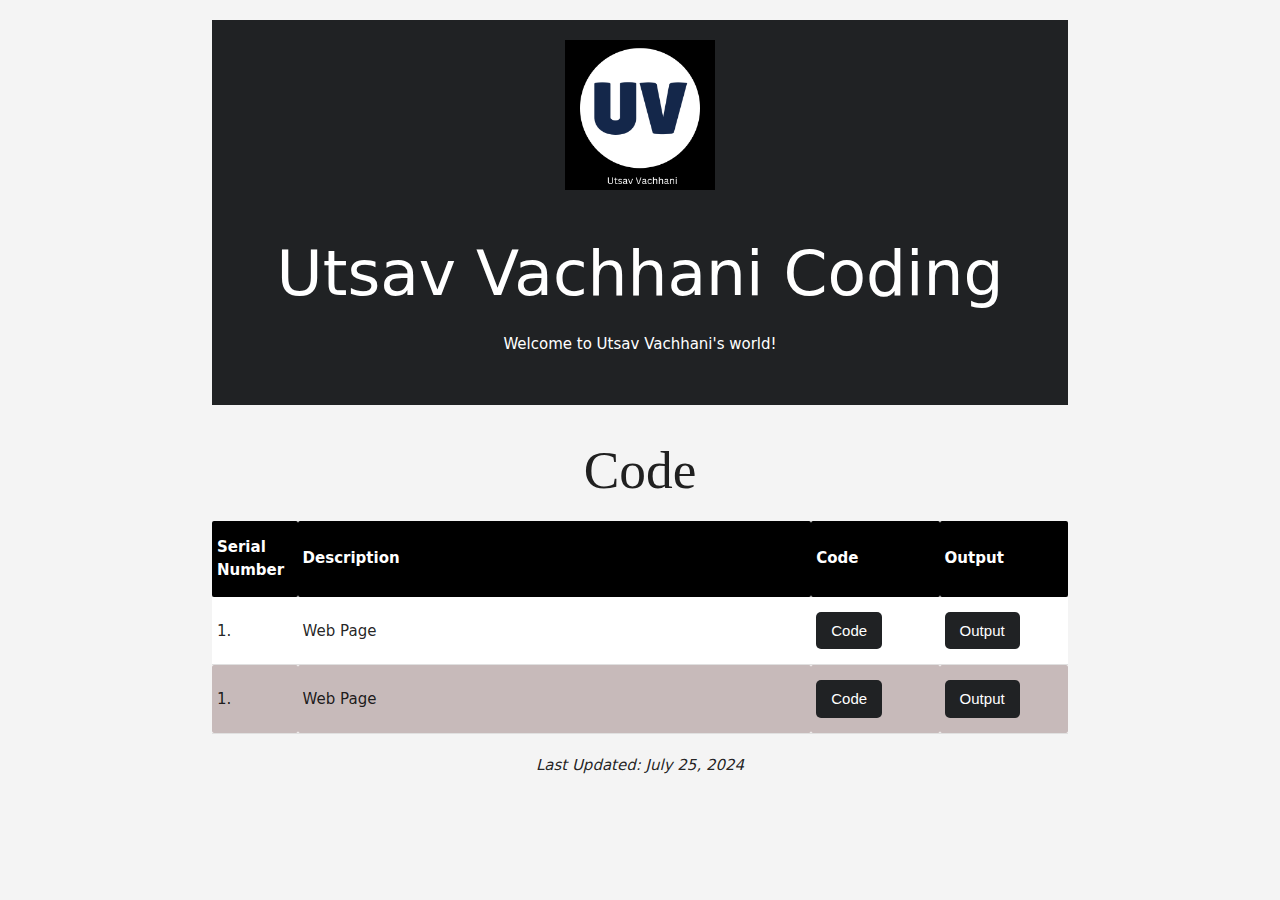
==== index.html @ dd61f0a8 "First Comment" ====
<!DOCTYPE html>
<html lang="en">
<head>
    <meta charset="UTF-8">
    <title>Utsav Vachhani Coding</title>
    <meta name="author" content="Utsav Vachhani">
    <meta name="viewport" content="width=device-width, initial-scale=1.0">
    <link rel="stylesheet" href="./stylesheets/styles.css">
    <link rel="stylesheet" href="https://pro.fontawesome.com/releases/v5.10.0/css/all.css" integrity="sha384-AYmEC3Yw5cVb3ZcuHtOA93w35dYTsvhLPVnYs9eStHfGJvOvKxVfELGroGkvsg+p" crossorigin="anonymous"/>
    <link rel="stylesheet" href="https://cdnjs.cloudflare.com/ajax/libs/materialize/1.0.0/css/materialize.min.css">
</head>
<body>
    <div class="container">
        <header class="my-nav">
            <div class="my-header" style="align-items: center; text-align: center;">
                <a href="https://utsavvachhani.github.io/WT_Lab/"><img src="./extra/logo_utsav_vachhani.png" alt="Utsav Vachhani Logo" class="img"></a>
                <h1>Utsav Vachhani Coding</h1>
                <p>Welcome to Utsav Vachhani's world!</p>
            </div>
            <div class="my-nav-content">
                <ul>
                    <li><a href="https://www.linkedin.com/in/vachhani-utsav-21ut75/" target="_blank"><i class="fab fa-linkedin fa-2x"></i></a></li>
                    <li><a href="https://www.instagram.com/vachhani_utsav?igsh=MWdudWt0MWs1NWVkNA==" target="_blank"><i class="fab fa-instagram fa-2x"></i></a></li>
                    <li><a href="https://github.com/utsavvachhani" target="_blank"><i class="fab fa-github fa-2x"></i></a></li>
                </ul>
            </div>
        </header>

        <main>
            <div class="align">
                <h2>Code </h2>
            </div>
            <table>
                <thead>
                    <tr>
                        <th>Serial Number</th>
                        <th>Description</th>
                        <th>Code</th>
                        <th>Output</th>
                    </tr>
                </thead>
                <tbody>

                    <!-- 1 -->
                    <tr>
                        <td>1.</td>
                        <td>Web Page</td>
                        <td><button><a href="https://github.com/utsavvachhani/WT_Lab/blob/main/home.html">Code</a></button></td>
                        <td><button><a href="https://utsavvachhani.github.io/WT_Lab/TIme-Table/table.html">Output</a></button></td>
                    </tr>
                    
                    <!-- 2 -->
                    <tr>
                        <td>1.</td>
                        <td>Web Page</td>
                        <td><button><a href="https://github.com/utsavvachhani/WT_Lab/blob/main/home.html">Code</a></button></td>
                        <td><button><a href="https://utsavvachhani.github.io/WT_Lab/TIme-Table/table.html">Output</a></button></td>
                    </tr>
                </tbody>
            </table>
        </main>

        <footer>
            <p class="float-right"><i>Last Updated: July 25, 2024</i></p>
        </footer>
    </div>

</body>
</html>
---- stylesheets/styles.css ----
/* Define CSS Variables in :root */
:root {
    --primary-color: #202224; /* Main color */
    --primary-dark: #000000; /* Darker shade for hover effects */
    --background-color: #f4f4f4; /* Background color */
    --table-header-color: #000000; /* Table header color */
    --text-color: #fff; /* Text color */
    --table-row-even-bg: #c7baba; /* Even row background */
}

/* General Styles */
body {
    font-family: system-ui, -apple-system, BlinkMacSystemFont, 'Segoe UI', Roboto, Oxygen, Ubuntu, Cantarell, 'Open Sans', 'Helvetica Neue', sans-serif;
    margin: 0;
    padding: 0;
    background-color: var(--background-color);
}

.container {
    width: 90%;
    max-width: 1200px;
    margin: 0 auto;
    padding: 20px;
}

/* Header Styles */
.my-nav {
    background: var(--primary-color);
    color: var(--text-color);
    padding: 20px;
    text-align: center;
}

.my-header img {
    max-width: 150px;
    height: auto;
}

.my-nav-content ul {
    list-style: none;
    padding: 0;
    display: flex;
    justify-content: center;
    gap: 20px;
}

.my-nav-content ul li {
    display: inline;
}

/* Main Styles */
main {
    margin-top: 20px;
}
.align{
    text-align: center;
    font-family: Georgia, 'Times New Roman', Times, serif;
}
/* Table Styles */
table {
    width: 100%;
    border-collapse: collapse;
    margin-top: 20px;
    background: var(--text-color);
}

th, td {
    border: 1px solid #ddd;
    padding: 12px;
    text-align: center;
}

th {
    background-color: var(--table-header-color);
    color: var(--text-color);
}

/* Column Widths */
td:nth-child(1),
th:nth-child(1) {
    width: 10%;
}

td:nth-child(3),
td:nth-child(4),
th:nth-child(3),
th:nth-child(4) {
    width: 15%;
}

tr:nth-child(even) {
    background-color: var(--table-row-even-bg);
}

/* Button Styles */
button {
    padding: 10px 15px;
    color: var(--text-color);
    background-color: var(--primary-color);
    border: none;
    border-radius: 5px;
    cursor: pointer;
    transition: background-color 0.3s ease;
    /* width: 90%; */
}

button a {
    color: var(--text-color);
    text-decoration: none;
    display: block; /* Make the entire button clickable */
}

/* Button Hover Effect */
button:hover {
    background-color: var(--primary-dark);
}

/* Footer Styles */
footer {
    text-align: center;
    margin-top: 20px;
    font-style: italic;
}

/* Responsive Styles */
@media (max-width: 600px) {
    .my-nav-content ul {
        flex-direction: column;
    }

    table, th, td {
        display: block;
        width: 100%;
    }

    th, td {
        box-sizing: border-box;
        padding: 10px;
        text-align: left;
    }
}
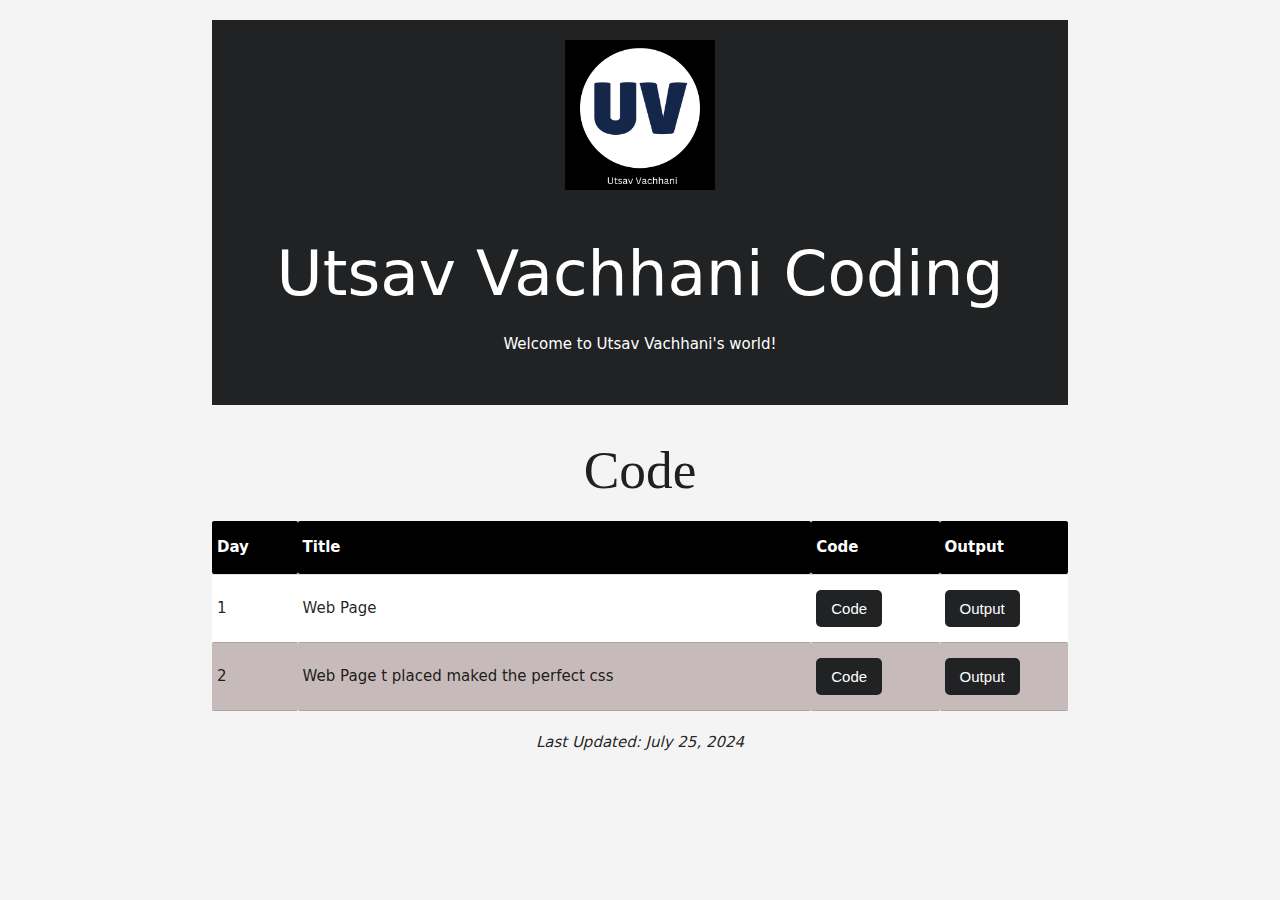
==== commit e7ccc2b8: "First Comment" ====
--- a/index.html
+++ b/index.html
@@ -13,7 +13,7 @@
     <div class="container">
         <header class="my-nav">
             <div class="my-header" style="align-items: center; text-align: center;">
-                <a href="https://utsavvachhani.github.io/WT_Lab/"><img src="./extra/logo_utsav_vachhani.png" alt="Utsav Vachhani Logo" class="img"></a>
+                <a href="https://github.com/utsavvachhani/front-end-project-uv/"><img src="./extra/logo_utsav_vachhani.png" alt="Utsav Vachhani Logo" class="img"></a>
                 <h1>Utsav Vachhani Coding</h1>
                 <p>Welcome to Utsav Vachhani's world!</p>
             </div>
@@ -33,8 +33,8 @@
             <table>
                 <thead>
                     <tr>
-                        <th>Serial Number</th>
-                        <th>Description</th>
+                        <th>Day</th>
+                        <th>Title</th>
                         <th>Code</th>
                         <th>Output</th>
                     </tr>
@@ -43,7 +43,7 @@
 
                     <!-- 1 -->
                     <tr>
-                        <td>1.</td>
+                        <td>1</td>
                         <td>Web Page</td>
                         <td><button><a href="https://github.com/utsavvachhani/WT_Lab/blob/main/home.html">Code</a></button></td>
                         <td><button><a href="https://utsavvachhani.github.io/WT_Lab/TIme-Table/table.html">Output</a></button></td>
@@ -51,8 +51,8 @@
                     
                     <!-- 2 -->
                     <tr>
-                        <td>1.</td>
-                        <td>Web Page</td>
+                        <td>2</td>
+                        <td>Web Page t placed maked the perfect css </td>
                         <td><button><a href="https://github.com/utsavvachhani/WT_Lab/blob/main/home.html">Code</a></button></td>
                         <td><button><a href="https://utsavvachhani.github.io/WT_Lab/TIme-Table/table.html">Output</a></button></td>
                     </tr>
--- a/stylesheets/styles.css
+++ b/stylesheets/styles.css
@@ -56,6 +56,7 @@
     text-align: center;
     font-family: Georgia, 'Times New Roman', Times, serif;
 }
+
 /* Table Styles */
 table {
     width: 100%;
@@ -68,6 +69,8 @@
     border: 1px solid #ddd;
     padding: 12px;
     text-align: center;
+    word-wrap: break-word;
+    white-space: nowrap;
 }
 
 th {
@@ -125,7 +128,17 @@
 /* Responsive Styles */
 @media (max-width: 600px) {
     .my-nav-content ul {
-        flex-direction: column;
+        flex-direction: row;
+    }
+
+    .my-header h1{
+        font-size: 25px;
+    }
+
+    .container{
+        width: 95%;
+        max-width: 1200px;
+        padding: 0;
     }
 
     table, th, td {
@@ -137,5 +150,6 @@
         box-sizing: border-box;
         padding: 10px;
         text-align: left;
+        white-space: normal;
     }
 }
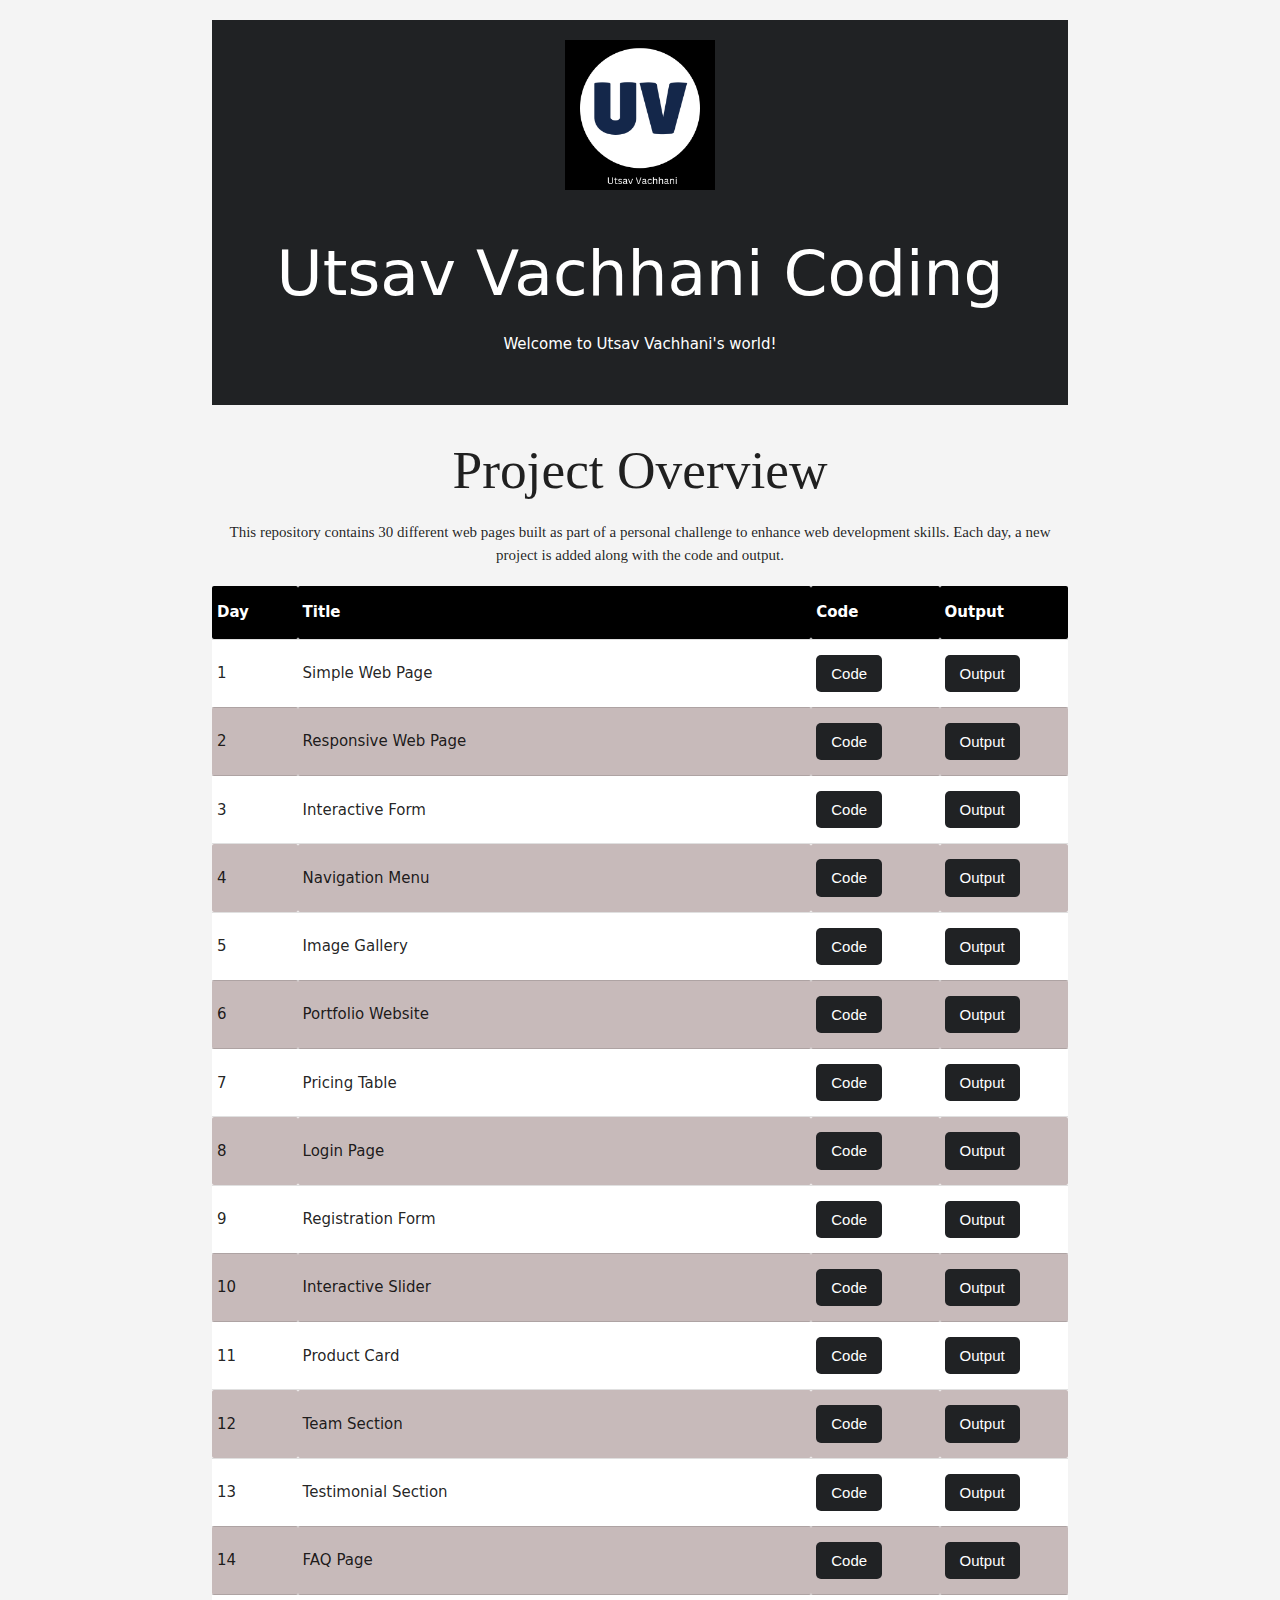
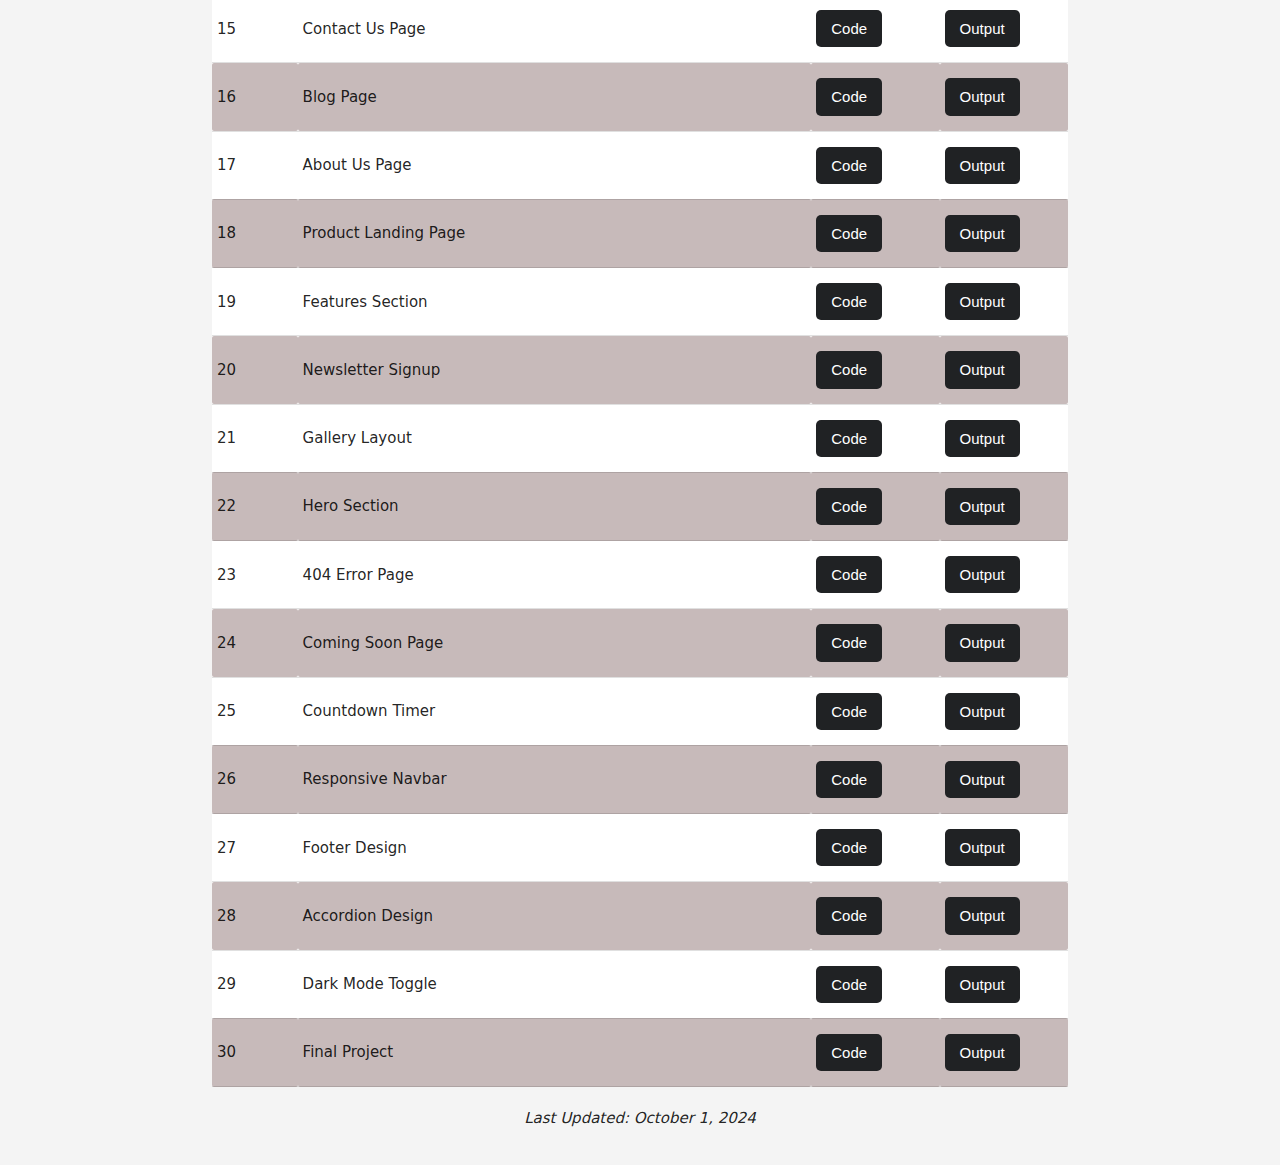
==== commit eb2cb4bf: "Create Formet of the task" ====
--- a/index.html
+++ b/index.html
@@ -5,12 +5,13 @@
     <title>Utsav Vachhani Coding</title>
     <meta name="author" content="Utsav Vachhani">
     <meta name="viewport" content="width=device-width, initial-scale=1.0">
-    <link rel="stylesheet" href="./stylesheets/styles.css">
+    <link rel="stylesheet" href="styles.css">
     <link rel="stylesheet" href="https://pro.fontawesome.com/releases/v5.10.0/css/all.css" integrity="sha384-AYmEC3Yw5cVb3ZcuHtOA93w35dYTsvhLPVnYs9eStHfGJvOvKxVfELGroGkvsg+p" crossorigin="anonymous"/>
     <link rel="stylesheet" href="https://cdnjs.cloudflare.com/ajax/libs/materialize/1.0.0/css/materialize.min.css">
 </head>
 <body>
     <div class="container">
+        <!-- Header Section -->
         <header class="my-nav">
             <div class="my-header" style="align-items: center; text-align: center;">
                 <a href="https://github.com/utsavvachhani/front-end-project-uv/"><img src="./extra/logo_utsav_vachhani.png" alt="Utsav Vachhani Logo" class="img"></a>
@@ -26,9 +27,11 @@
             </div>
         </header>
 
+        <!-- Main Content Section -->
         <main>
             <div class="align">
-                <h2>Code </h2>
+                <h2>Project Overview</h2>
+                <p>This repository contains 30 different web pages built as part of a personal challenge to enhance web development skills. Each day, a new project is added along with the code and output.</p>
             </div>
             <table>
                 <thead>
@@ -40,30 +43,224 @@
                     </tr>
                 </thead>
                 <tbody>
-
-                    <!-- 1 -->
+                    <!-- Day 1 -->
                     <tr>
                         <td>1</td>
-                        <td>Web Page</td>
-                        <td><button><a href="https://github.com/utsavvachhani/WT_Lab/blob/main/home.html">Code</a></button></td>
-                        <td><button><a href="https://utsavvachhani.github.io/WT_Lab/TIme-Table/table.html">Output</a></button></td>
-                    </tr>
-                    
-                    <!-- 2 -->
+                        <td>Simple Web Page</td>
+                        <td><button><a href="https://github.com/utsavvachhani/1-Simple_WebPage" target="_blank">Code</a></button></td>
+                        <td><button><a href="./1-Simple_WebPage/index.html" target="_blank">Output</a></button></td>
+                    </tr>
+                    <!-- Day 2 -->
                     <tr>
                         <td>2</td>
-                        <td>Web Page t placed maked the perfect css </td>
-                        <td><button><a href="https://github.com/utsavvachhani/WT_Lab/blob/main/home.html">Code</a></button></td>
-                        <td><button><a href="https://utsavvachhani.github.io/WT_Lab/TIme-Table/table.html">Output</a></button></td>
+                        <td>Responsive Web Page</td>
+                        <td><button><a href="https://github.com/utsavvachhani/2-Responsive_WebPage" target="_blank">Code</a></button></td>
+                        <td><button><a href="./2-Responsive_WebPage/index.html" target="_blank">Output</a></button></td>
+                    </tr>
+                    <!-- Day 3 -->
+                    <tr>
+                        <td>3</td>
+                        <td>Interactive Form</td>
+                        <td><button><a href="https://github.com/utsavvachhani/3-Interactive_Form" target="_blank">Code</a></button></td>
+                        <td><button><a href="./3-Interactive_Form/index.html" target="_blank">Output</a></button></td>
+                    </tr>
+                    <!-- Day 4 -->
+                    <tr>
+                        <td>4</td>
+                        <td>Navigation Menu</td>
+                        <td><button><a href="https://github.com/utsavvachhani/4-Navigation_Menu" target="_blank">Code</a></button></td>
+                        <td><button><a href="./4-Navigation_Menu/index.html" target="_blank">Output</a></button></td>
+                    </tr>
+                    <!-- Day 5 -->
+                    <tr>
+                        <td>5</td>
+                        <td>Image Gallery</td>
+                        <td><button><a href="https://github.com/utsavvachhani/5-Image_Gallery" target="_blank">Code</a></button></td>
+                        <td><button><a href="./5-Image_Gallery/index.html" target="_blank">Output</a></button></td>
+                    </tr>
+                    <!-- Day 6 -->
+                    <tr>
+                        <td>6</td>
+                        <td>Portfolio Website</td>
+                        <td><button><a href="https://github.com/utsavvachhani/6-Portfolio_Website" target="_blank">Code</a></button></td>
+                        <td><button><a href="./6-Portfolio_Website/index.html" target="_blank">Output</a></button></td>
+                    </tr>
+                    <!-- Day 7 -->
+                    <tr>
+                        <td>7</td>
+                        <td>Pricing Table</td>
+                        <td><button><a href="https://github.com/utsavvachhani/7-Pricing_Table" target="_blank">Code</a></button></td>
+                        <td><button><a href="./7-Pricing_Table/index.html" target="_blank">Output</a></button></td>
+                    </tr>
+                    <!-- Day 8 -->
+                    <tr>
+                        <td>8</td>
+                        <td>Login Page</td>
+                        <td><button><a href="https://github.com/utsavvachhani/8-Login_Page" target="_blank">Code</a></button></td>
+                        <td><button><a href="./8-Login_Page/index.html" target="_blank">Output</a></button></td>
+                    </tr>
+                    <!-- Day 9 -->
+                    <tr>
+                        <td>9</td>
+                        <td>Registration Form</td>
+                        <td><button><a href="https://github.com/utsavvachhani/9-Registration_Form" target="_blank">Code</a></button></td>
+                        <td><button><a href="./9-Registration_Form/index.html" target="_blank">Output</a></button></td>
+                    </tr>
+                    <!-- Day 10 -->
+                    <tr>
+                        <td>10</td>
+                        <td>Interactive Slider</td>
+                        <td><button><a href="https://github.com/utsavvachhani/10-Interactive_Slider" target="_blank">Code</a></button></td>
+                        <td><button><a href="./10-Interactive_Slider/index.html" target="_blank">Output</a></button></td>
+                    </tr>
+                    <!-- Day 11 -->
+                    <tr>
+                        <td>11</td>
+                        <td>Product Card</td>
+                        <td><button><a href="https://github.com/utsavvachhani/11-Product_Card" target="_blank">Code</a></button></td>
+                        <td><button><a href="./11-Product_Card/index.html" target="_blank">Output</a></button></td>
+                    </tr>
+                    <!-- Day 12 -->
+                    <tr>
+                        <td>12</td>
+                        <td>Team Section</td>
+                        <td><button><a href="https://github.com/utsavvachhani/12-Team_Section" target="_blank">Code</a></button></td>
+                        <td><button><a href="./12-Team_Section/index.html" target="_blank">Output</a></button></td>
+                    </tr>
+                    <!-- Day 13 -->
+                    <tr>
+                        <td>13</td>
+                        <td>Testimonial Section</td>
+                        <td><button><a href="https://github.com/utsavvachhani/13-Testimonial_Section" target="_blank">Code</a></button></td>
+                        <td><button><a href="./13-Testimonial_Section/index.html" target="_blank">Output</a></button></td>
+                    </tr>
+                    <!-- Day 14 -->
+                    <tr>
+                        <td>14</td>
+                        <td>FAQ Page</td>
+                        <td><button><a href="https://github.com/utsavvachhani/14-FAQ_Page" target="_blank">Code</a></button></td>
+                        <td><button><a href="./14-FAQ_Page/index.html" target="_blank">Output</a></button></td>
+                    </tr>
+                    <!-- Day 15 -->
+                    <tr>
+                        <td>15</td>
+                        <td>Contact Us Page</td>
+                        <td><button><a href="https://github.com/utsavvachhani/15-Contact_Us" target="_blank">Code</a></button></td>
+                        <td><button><a href="./15-Contact_Us/index.html" target="_blank">Output</a></button></td>
+                    </tr>
+                    <!-- Day 16 -->
+                    <tr>
+                        <td>16</td>
+                        <td>Blog Page</td>
+                        <td><button><a href="https://github.com/utsavvachhani/16-Blog_Page" target="_blank">Code</a></button></td>
+                        <td><button><a href="./16-Blog_Page/index.html" target="_blank">Output</a></button></td>
+                    </tr>
+                    <!-- Day 17 -->
+                    <tr>
+                        <td>17</td>
+                        <td>About Us Page</td>
+                        <td><button><a href="https://github.com/utsavvachhani/17-About_Us_Page" target="_blank">Code</a></button></td>
+                        <td><button><a href="./17-About_Us_Page/index.html" target="_blank">Output</a></button></td>
+                    </tr>
+                    <!-- Day 18 -->
+                    <tr>
+                        <td>18</td>
+                        <td>Product Landing Page</td>
+                        <td><button><a href="https://github.com/utsavvachhani/18-Product_Landing_Page" target="_blank">Code</a></button></td>
+                        <td><button><a href="./18-Product_Landing_Page/index.html" target="_blank">Output</a></button></td>
+                    </tr>
+                    <!-- Day 19 -->
+                    <tr>
+                        <td>19</td>
+                        <td>Features Section</td>
+                        <td><button><a href="https://github.com/utsavvachhani/19-Features_Section" target="_blank">Code</a></button></td>
+                        <td><button><a href="./19-Features_Section/index.html" target="_blank">Output</a></button></td>
+                    </tr>
+                    <!-- Day 20 -->
+                    <tr>
+                        <td>20</td>
+                        <td>Newsletter Signup</td>
+                        <td><button><a href="https://github.com/utsavvachhani/20-Newsletter_Signup" target="_blank">Code</a></button></td>
+                        <td><button><a href="./20-Newsletter_Signup/index.html" target="_blank">Output</a></button></td>
+                    </tr>
+                    <!-- Day 21 -->
+                    <tr>
+                        <td>21</td>
+                        <td>Gallery Layout</td>
+                        <td><button><a href="https://github.com/utsavvachhani/21-Gallery_Layout" target="_blank">Code</a></button></td>
+                        <td><button><a href="./21-Gallery_Layout/index.html" target="_blank">Output</a></button></td>
+                    </tr>
+                    <!-- Day 22 -->
+                    <tr>
+                        <td>22</td>
+                        <td>Hero Section</td>
+                        <td><button><a href="https://github.com/utsavvachhani/22-Hero_Section" target="_blank">Code</a></button></td>
+                        <td><button><a href="./22-Hero_Section/index.html" target="_blank">Output</a></button></td>
+                    </tr>
+                    <!-- Day 23 -->
+                    <tr>
+                        <td>23</td>
+                        <td>404 Error Page</td>
+                        <td><button><a href="https://github.com/utsavvachhani/23-404_Error_Page" target="_blank">Code</a></button></td>
+                        <td><button><a href="./23-404_Error_Page/index.html" target="_blank">Output</a></button></td>
+                    </tr>
+                    <!-- Day 24 -->
+                    <tr>
+                        <td>24</td>
+                        <td>Coming Soon Page</td>
+                        <td><button><a href="https://github.com/utsavvachhani/24-Coming_Soon_Page" target="_blank">Code</a></button></td>
+                        <td><button><a href="./24-Coming_Soon_Page/index.html" target="_blank">Output</a></button></td>
+                    </tr>
+                    <!-- Day 25 -->
+                    <tr>
+                        <td>25</td>
+                        <td>Countdown Timer</td>
+                        <td><button><a href="https://github.com/utsavvachhani/25-Countdown_Timer" target="_blank">Code</a></button></td>
+                        <td><button><a href="./25-Countdown_Timer/index.html" target="_blank">Output</a></button></td>
+                    </tr>
+                    <!-- Day 26 -->
+                    <tr>
+                        <td>26</td>
+                        <td>Responsive Navbar</td>
+                        <td><button><a href="https://github.com/utsavvachhani/26-Responsive_Navbar" target="_blank">Code</a></button></td>
+                        <td><button><a href="./26-Responsive_Navbar/index.html" target="_blank">Output</a></button></td>
+                    </tr>
+                    <!-- Day 27 -->
+                    <tr>
+                        <td>27</td>
+                        <td>Footer Design</td>
+                        <td><button><a href="https://github.com/utsavvachhani/27-Footer_Design" target="_blank">Code</a></button></td>
+                        <td><button><a href="./27-Footer_Design/index.html" target="_blank">Output</a></button></td>
+                    </tr>
+                    <!-- Day 28 -->
+                    <tr>
+                        <td>28</td>
+                        <td>Accordion Design</td>
+                        <td><button><a href="https://github.com/utsavvachhani/28-Accordion_Design" target="_blank">Code</a></button></td>
+                        <td><button><a href="./28-Accordion_Design/index.html" target="_blank">Output</a></button></td>
+                    </tr>
+                    <!-- Day 29 -->
+                    <tr>
+                        <td>29</td>
+                        <td>Dark Mode Toggle</td>
+                        <td><button><a href="https://github.com/utsavvachhani/29-Dark_Mode_Toggle" target="_blank">Code</a></button></td>
+                        <td><button><a href="./29-Dark_Mode_Toggle/index.html" target="_blank">Output</a></button></td>
+                    </tr>
+                    <!-- Day 30 -->
+                    <tr>
+                        <td>30</td>
+                        <td>Final Project</td>
+                        <td><button><a href="https://github.com/utsavvachhani/30-Final_Project" target="_blank">Code</a></button></td>
+                        <td><button><a href="./30-Final_Project/index.html" target="_blank">Output</a></button></td>
                     </tr>
                 </tbody>
             </table>
         </main>
 
+        <!-- Footer Section -->
         <footer>
-            <p class="float-right"><i>Last Updated: July 25, 2024</i></p>
+            <p class="float-right"><i>Last Updated: October 1, 2024</i></p>
         </footer>
     </div>
-
 </body>
 </html>
--- a/styles.css
+++ b/styles.css
@@ -0,0 +1,155 @@
+/* Define CSS Variables in :root */
+:root {
+    --primary-color: #202224; /* Main color */
+    --primary-dark: #000000; /* Darker shade for hover effects */
+    --background-color: #f4f4f4; /* Background color */
+    --table-header-color: #000000; /* Table header color */
+    --text-color: #fff; /* Text color */
+    --table-row-even-bg: #c7baba; /* Even row background */
+}
+
+/* General Styles */
+body {
+    font-family: system-ui, -apple-system, BlinkMacSystemFont, 'Segoe UI', Roboto, Oxygen, Ubuntu, Cantarell, 'Open Sans', 'Helvetica Neue', sans-serif;
+    margin: 0;
+    padding: 0;
+    background-color: var(--background-color);
+}
+
+.container {
+    width: 90%;
+    max-width: 1200px;
+    margin: 0 auto;
+    padding: 20px;
+}
+
+/* Header Styles */
+.my-nav {
+    background: var(--primary-color);
+    color: var(--text-color);
+    padding: 20px;
+    text-align: center;
+}
+
+.my-header img {
+    max-width: 150px;
+    height: auto;
+}
+
+.my-nav-content ul {
+    list-style: none;
+    padding: 0;
+    display: flex;
+    justify-content: center;
+    gap: 20px;
+}
+
+.my-nav-content ul li {
+    display: inline;
+}
+
+/* Main Styles */
+main {
+    margin-top: 20px;
+}
+.align{
+    text-align: center;
+    font-family: Georgia, 'Times New Roman', Times, serif;
+}
+
+/* Table Styles */
+table {
+    width: 100%;
+    border-collapse: collapse;
+    margin-top: 20px;
+    background: var(--text-color);
+}
+
+th, td {
+    border: 1px solid #ddd;
+    padding: 12px;
+    text-align: center;
+    word-wrap: break-word;
+    white-space: nowrap;
+}
+
+th {
+    background-color: var(--table-header-color);
+    color: var(--text-color);
+}
+
+/* Column Widths */
+td:nth-child(1),
+th:nth-child(1) {
+    width: 10%;
+}
+
+td:nth-child(3),
+td:nth-child(4),
+th:nth-child(3),
+th:nth-child(4) {
+    width: 15%;
+}
+
+tr:nth-child(even) {
+    background-color: var(--table-row-even-bg);
+}
+
+/* Button Styles */
+button {
+    padding: 10px 15px;
+    color: var(--text-color);
+    background-color: var(--primary-color);
+    border: none;
+    border-radius: 5px;
+    cursor: pointer;
+    transition: background-color 0.3s ease;
+    /* width: 90%; */
+}
+
+button a {
+    color: var(--text-color);
+    text-decoration: none;
+    display: block; /* Make the entire button clickable */
+}
+
+/* Button Hover Effect */
+button:hover {
+    background-color: var(--primary-dark);
+}
+
+/* Footer Styles */
+footer {
+    text-align: center;
+    margin-top: 20px;
+    font-style: italic;
+}
+
+/* Responsive Styles */
+@media (max-width: 600px) {
+    .my-nav-content ul {
+        flex-direction: row;
+    }
+
+    .my-header h1{
+        font-size: 25px;
+    }
+
+    .container{
+        width: 95%;
+        max-width: 1200px;
+        padding: 0;
+    }
+
+    table, th, td {
+        display: block;
+        width: 100%;
+    }
+
+    th, td {
+        box-sizing: border-box;
+        padding: 10px;
+        text-align: left;
+        white-space: normal;
+    }
+}
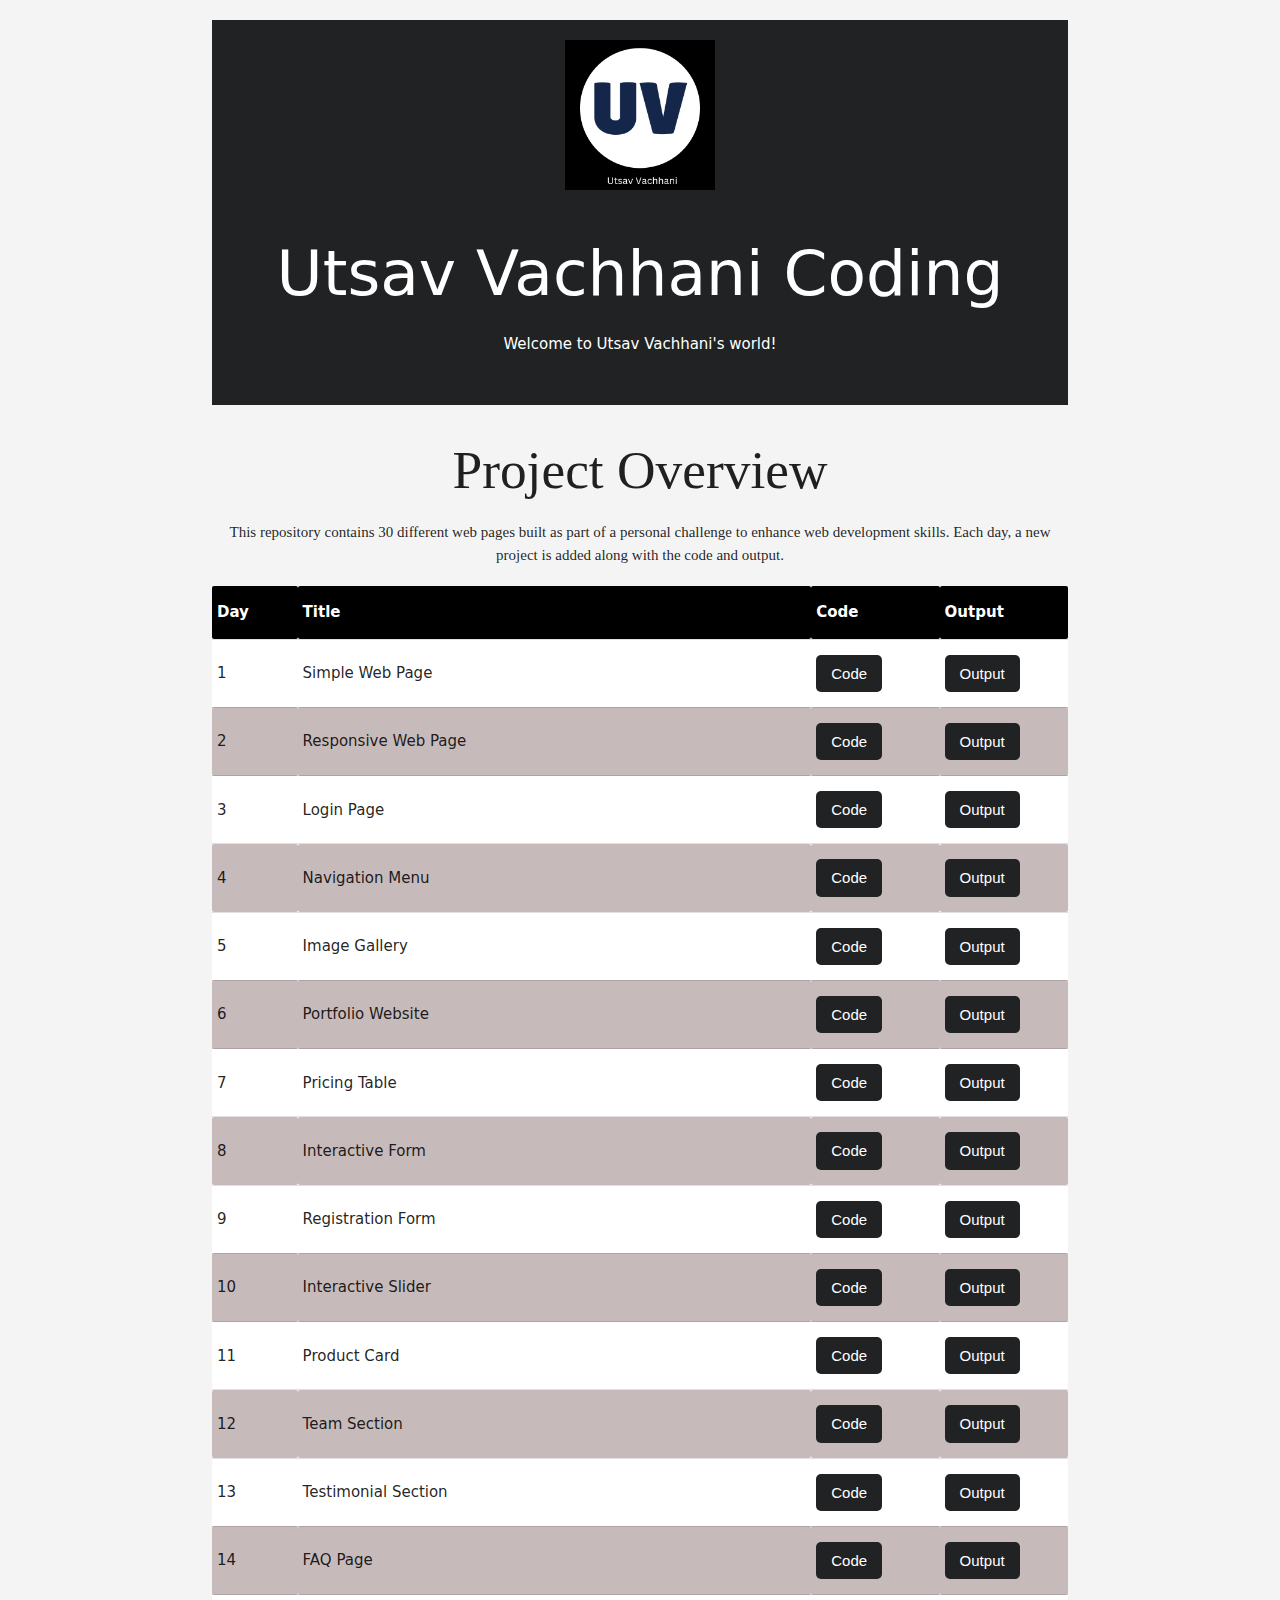
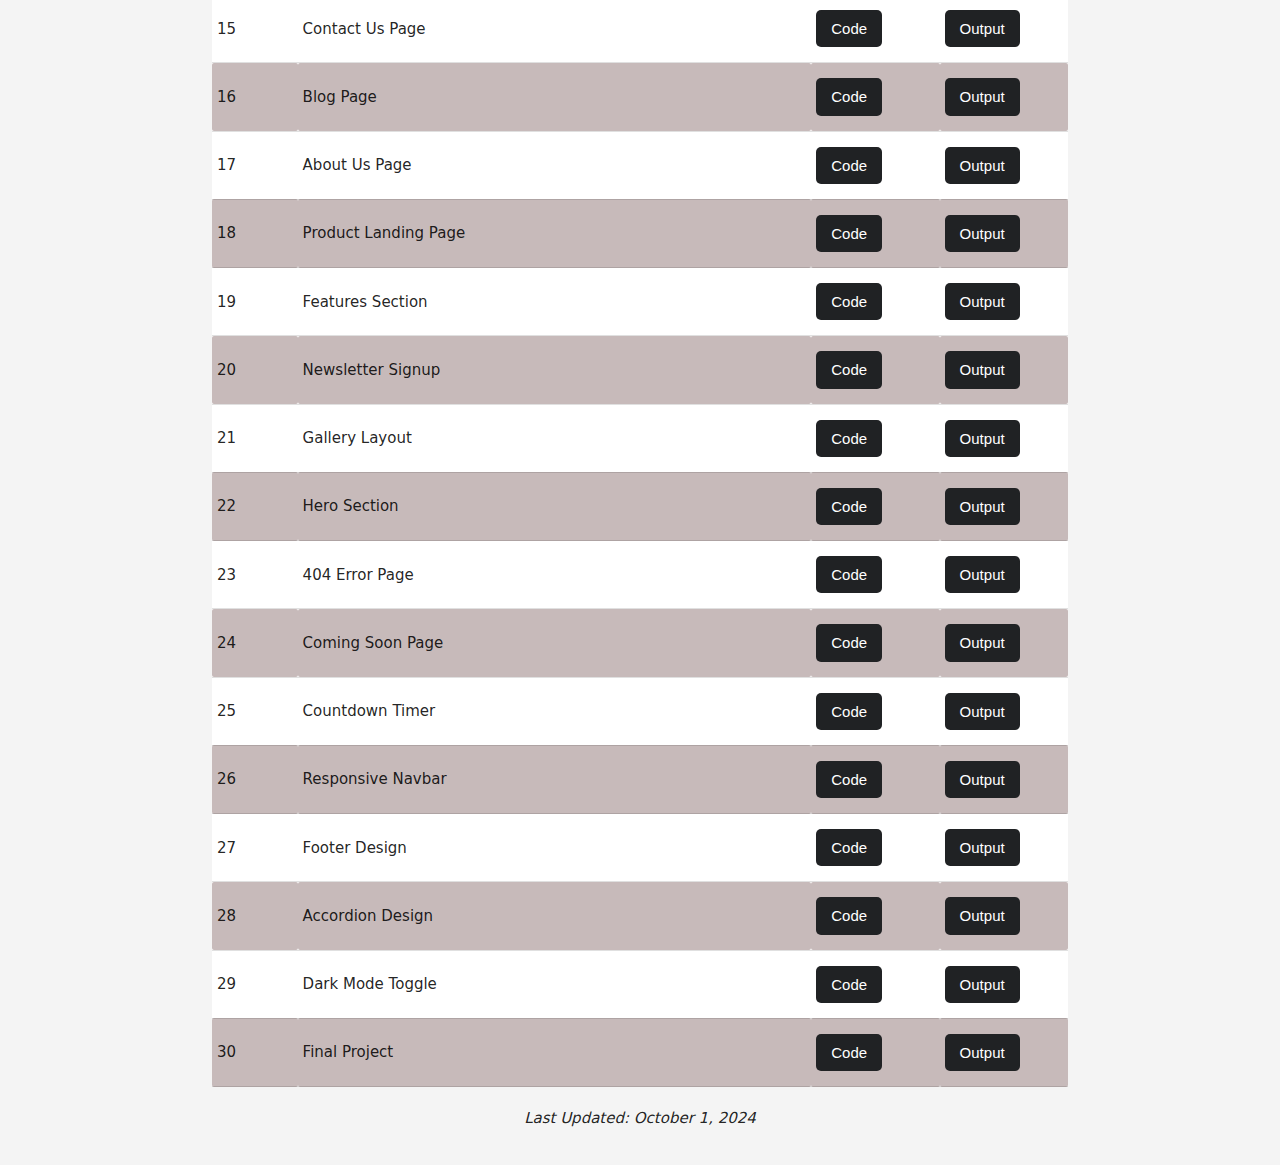
==== commit 17b1875b: "Frontend Project" ====
--- a/index.html
+++ b/index.html
@@ -47,210 +47,210 @@
                     <tr>
                         <td>1</td>
                         <td>Simple Web Page</td>
-                        <td><button><a href="https://github.com/utsavvachhani/1-Simple_WebPage" target="_blank">Code</a></button></td>
-                        <td><button><a href="./1-Simple_WebPage/index.html" target="_blank">Output</a></button></td>
+                        <td><button><a href="https://github.com/utsavvachhani/front-end-project-uv/tree/main/01-Simple_WebPage" target="_blank">Code</a></button></td>
+                        <td><button><a href="./01-Simple_WebPage/index.html" target="_blank">Output</a></button></td>
                     </tr>
                     <!-- Day 2 -->
                     <tr>
                         <td>2</td>
                         <td>Responsive Web Page</td>
-                        <td><button><a href="https://github.com/utsavvachhani/2-Responsive_WebPage" target="_blank">Code</a></button></td>
-                        <td><button><a href="./2-Responsive_WebPage/index.html" target="_blank">Output</a></button></td>
+                        <td><button><a href="https://github.com/utsavvachhani/front-end-project-uv/tree/main/02-Responsive_WebPage " target="_blank">Code</a></button></td>
+                        <td><button><a href="./02-Responsive_WebPage/index.html" target="_blank">Output</a></button></td>
                     </tr>
                     <!-- Day 3 -->
                     <tr>
                         <td>3</td>
-                        <td>Interactive Form</td>
-                        <td><button><a href="https://github.com/utsavvachhani/3-Interactive_Form" target="_blank">Code</a></button></td>
-                        <td><button><a href="./3-Interactive_Form/index.html" target="_blank">Output</a></button></td>
+                        <td>Login Page</td>
+                        <td><button><a href="https://github.com/utsavvachhani/front-end-project-uv/tree/main/03-Login_Page/index.html" target="_blank">Code</a></button></td>
+                        <td><button><a href="./03-Login_Page/index.html" target="_blank">Output</a></button></td>
                     </tr>
                     <!-- Day 4 -->
                     <tr>
                         <td>4</td>
                         <td>Navigation Menu</td>
-                        <td><button><a href="https://github.com/utsavvachhani/4-Navigation_Menu" target="_blank">Code</a></button></td>
-                        <td><button><a href="./4-Navigation_Menu/index.html" target="_blank">Output</a></button></td>
+                        <td><button><a href="https://github.com/utsavvachhani/front-end-project-uv/tree/main/04-Navigation_Menu" target="_blank">Code</a></button></td>
+                        <td><button><a href="./04-Navigation_Menu/index.html" target="_blank">Output</a></button></td>
                     </tr>
                     <!-- Day 5 -->
                     <tr>
                         <td>5</td>
                         <td>Image Gallery</td>
-                        <td><button><a href="https://github.com/utsavvachhani/5-Image_Gallery" target="_blank">Code</a></button></td>
-                        <td><button><a href="./5-Image_Gallery/index.html" target="_blank">Output</a></button></td>
+                        <td><button><a href="https://github.com/utsavvachhani/front-end-project-uv/tree/main/05-Image_Gallery" target="_blank">Code</a></button></td>
+                        <td><button><a href="./05-Image_Gallery/index.html" target="_blank">Output</a></button></td>
                     </tr>
                     <!-- Day 6 -->
                     <tr>
                         <td>6</td>
                         <td>Portfolio Website</td>
-                        <td><button><a href="https://github.com/utsavvachhani/6-Portfolio_Website" target="_blank">Code</a></button></td>
-                        <td><button><a href="./6-Portfolio_Website/index.html" target="_blank">Output</a></button></td>
+                        <td><button><a href="https://github.com/utsavvachhani/front-end-project-uv/tree/main/06-Portfolio_Website" target="_blank">Code</a></button></td>
+                        <td><button><a href="./06-Portfolio_Website/index.html" target="_blank">Output</a></button></td>
                     </tr>
                     <!-- Day 7 -->
                     <tr>
                         <td>7</td>
                         <td>Pricing Table</td>
-                        <td><button><a href="https://github.com/utsavvachhani/7-Pricing_Table" target="_blank">Code</a></button></td>
-                        <td><button><a href="./7-Pricing_Table/index.html" target="_blank">Output</a></button></td>
+                        <td><button><a href="https://github.com/utsavvachhani/front-end-project-uv/tree/main/07-Pricing_Table" target="_blank">Code</a></button></td>
+                        <td><button><a href="./07-Pricing_Table/index.html" target="_blank">Output</a></button></td>
                     </tr>
                     <!-- Day 8 -->
                     <tr>
                         <td>8</td>
-                        <td>Login Page</td>
-                        <td><button><a href="https://github.com/utsavvachhani/8-Login_Page" target="_blank">Code</a></button></td>
-                        <td><button><a href="./8-Login_Page/index.html" target="_blank">Output</a></button></td>
+                        <td>Interactive Form</td>
+                        <td><button><a href="https://github.com/utsavvachhani/front-end-project-uv/tree/main/08-Login_Page" target="_blank">Code</a></button></td>
+                        <td><button><a href="./08-Login_Page/index.html" target="_blank">Output</a></button></td>
                     </tr>
                     <!-- Day 9 -->
                     <tr>
                         <td>9</td>
                         <td>Registration Form</td>
-                        <td><button><a href="https://github.com/utsavvachhani/9-Registration_Form" target="_blank">Code</a></button></td>
-                        <td><button><a href="./9-Registration_Form/index.html" target="_blank">Output</a></button></td>
+                        <td><button><a href="https://github.com/utsavvachhani/front-end-project-uv/tree/main/09-Registration_Form" target="_blank">Code</a></button></td>
+                        <td><button><a href="./09-Registration_Form/index.html" target="_blank">Output</a></button></td>
                     </tr>
                     <!-- Day 10 -->
                     <tr>
                         <td>10</td>
                         <td>Interactive Slider</td>
-                        <td><button><a href="https://github.com/utsavvachhani/10-Interactive_Slider" target="_blank">Code</a></button></td>
+                        <td><button><a href="https://github.com/utsavvachhani/front-end-project-uv/tree/main/10-Interactive_Slider" target="_blank">Code</a></button></td>
                         <td><button><a href="./10-Interactive_Slider/index.html" target="_blank">Output</a></button></td>
                     </tr>
                     <!-- Day 11 -->
                     <tr>
                         <td>11</td>
                         <td>Product Card</td>
-                        <td><button><a href="https://github.com/utsavvachhani/11-Product_Card" target="_blank">Code</a></button></td>
+                        <td><button><a href="https://github.com/utsavvachhani/front-end-project-uv/tree/main/11-Product_Card" target="_blank">Code</a></button></td>
                         <td><button><a href="./11-Product_Card/index.html" target="_blank">Output</a></button></td>
                     </tr>
                     <!-- Day 12 -->
                     <tr>
                         <td>12</td>
                         <td>Team Section</td>
-                        <td><button><a href="https://github.com/utsavvachhani/12-Team_Section" target="_blank">Code</a></button></td>
+                        <td><button><a href="https://github.com/utsavvachhani/front-end-project-uv/tree/main/12-Team_Section" target="_blank">Code</a></button></td>
                         <td><button><a href="./12-Team_Section/index.html" target="_blank">Output</a></button></td>
                     </tr>
                     <!-- Day 13 -->
                     <tr>
                         <td>13</td>
                         <td>Testimonial Section</td>
-                        <td><button><a href="https://github.com/utsavvachhani/13-Testimonial_Section" target="_blank">Code</a></button></td>
+                        <td><button><a href="https://github.com/utsavvachhani/front-end-project-uv/tree/main/13-Testimonial_Section" target="_blank">Code</a></button></td>
                         <td><button><a href="./13-Testimonial_Section/index.html" target="_blank">Output</a></button></td>
                     </tr>
                     <!-- Day 14 -->
                     <tr>
                         <td>14</td>
                         <td>FAQ Page</td>
-                        <td><button><a href="https://github.com/utsavvachhani/14-FAQ_Page" target="_blank">Code</a></button></td>
+                        <td><button><a href="https://github.com/utsavvachhani/front-end-project-uv/tree/main/14-FAQ_Page" target="_blank">Code</a></button></td>
                         <td><button><a href="./14-FAQ_Page/index.html" target="_blank">Output</a></button></td>
                     </tr>
                     <!-- Day 15 -->
                     <tr>
                         <td>15</td>
                         <td>Contact Us Page</td>
-                        <td><button><a href="https://github.com/utsavvachhani/15-Contact_Us" target="_blank">Code</a></button></td>
+                        <td><button><a href="https://github.com/utsavvachhani/front-end-project-uv/tree/main/15-Contact_Us" target="_blank">Code</a></button></td>
                         <td><button><a href="./15-Contact_Us/index.html" target="_blank">Output</a></button></td>
                     </tr>
                     <!-- Day 16 -->
                     <tr>
                         <td>16</td>
                         <td>Blog Page</td>
-                        <td><button><a href="https://github.com/utsavvachhani/16-Blog_Page" target="_blank">Code</a></button></td>
+                        <td><button><a href="https://github.com/utsavvachhani/front-end-project-uv/tree/main/16-Blog_Page" target="_blank">Code</a></button></td>
                         <td><button><a href="./16-Blog_Page/index.html" target="_blank">Output</a></button></td>
                     </tr>
                     <!-- Day 17 -->
                     <tr>
                         <td>17</td>
                         <td>About Us Page</td>
-                        <td><button><a href="https://github.com/utsavvachhani/17-About_Us_Page" target="_blank">Code</a></button></td>
+                        <td><button><a href="https://github.com/utsavvachhani/front-end-project-uv/tree/main/17-About_Us_Page" target="_blank">Code</a></button></td>
                         <td><button><a href="./17-About_Us_Page/index.html" target="_blank">Output</a></button></td>
                     </tr>
                     <!-- Day 18 -->
                     <tr>
                         <td>18</td>
                         <td>Product Landing Page</td>
-                        <td><button><a href="https://github.com/utsavvachhani/18-Product_Landing_Page" target="_blank">Code</a></button></td>
+                        <td><button><a href="https://github.com/utsavvachhani/front-end-project-uv/tree/main/18-Product_Landing_Page" target="_blank">Code</a></button></td>
                         <td><button><a href="./18-Product_Landing_Page/index.html" target="_blank">Output</a></button></td>
                     </tr>
                     <!-- Day 19 -->
                     <tr>
                         <td>19</td>
                         <td>Features Section</td>
-                        <td><button><a href="https://github.com/utsavvachhani/19-Features_Section" target="_blank">Code</a></button></td>
+                        <td><button><a href="https://github.com/utsavvachhani/front-end-project-uv/tree/main/19-Features_Section" target="_blank">Code</a></button></td>
                         <td><button><a href="./19-Features_Section/index.html" target="_blank">Output</a></button></td>
                     </tr>
                     <!-- Day 20 -->
                     <tr>
                         <td>20</td>
                         <td>Newsletter Signup</td>
-                        <td><button><a href="https://github.com/utsavvachhani/20-Newsletter_Signup" target="_blank">Code</a></button></td>
+                        <td><button><a href="https://github.com/utsavvachhani/front-end-project-uv/tree/main/20-Newsletter_Signup" target="_blank">Code</a></button></td>
                         <td><button><a href="./20-Newsletter_Signup/index.html" target="_blank">Output</a></button></td>
                     </tr>
                     <!-- Day 21 -->
                     <tr>
                         <td>21</td>
                         <td>Gallery Layout</td>
-                        <td><button><a href="https://github.com/utsavvachhani/21-Gallery_Layout" target="_blank">Code</a></button></td>
+                        <td><button><a href="https://github.com/utsavvachhani/front-end-project-uv/tree/main/21-Gallery_Layout" target="_blank">Code</a></button></td>
                         <td><button><a href="./21-Gallery_Layout/index.html" target="_blank">Output</a></button></td>
                     </tr>
                     <!-- Day 22 -->
                     <tr>
                         <td>22</td>
                         <td>Hero Section</td>
-                        <td><button><a href="https://github.com/utsavvachhani/22-Hero_Section" target="_blank">Code</a></button></td>
+                        <td><button><a href="https://github.com/utsavvachhani/front-end-project-uv/tree/main/22-Hero_Section" target="_blank">Code</a></button></td>
                         <td><button><a href="./22-Hero_Section/index.html" target="_blank">Output</a></button></td>
                     </tr>
                     <!-- Day 23 -->
                     <tr>
                         <td>23</td>
                         <td>404 Error Page</td>
-                        <td><button><a href="https://github.com/utsavvachhani/23-404_Error_Page" target="_blank">Code</a></button></td>
+                        <td><button><a href="https://github.com/utsavvachhani/front-end-project-uv/tree/main/23-404_Error_Page" target="_blank">Code</a></button></td>
                         <td><button><a href="./23-404_Error_Page/index.html" target="_blank">Output</a></button></td>
                     </tr>
                     <!-- Day 24 -->
                     <tr>
                         <td>24</td>
                         <td>Coming Soon Page</td>
-                        <td><button><a href="https://github.com/utsavvachhani/24-Coming_Soon_Page" target="_blank">Code</a></button></td>
+                        <td><button><a href="https://github.com/utsavvachhani/front-end-project-uv/tree/main/24-Coming_Soon_Page" target="_blank">Code</a></button></td>
                         <td><button><a href="./24-Coming_Soon_Page/index.html" target="_blank">Output</a></button></td>
                     </tr>
                     <!-- Day 25 -->
                     <tr>
                         <td>25</td>
                         <td>Countdown Timer</td>
-                        <td><button><a href="https://github.com/utsavvachhani/25-Countdown_Timer" target="_blank">Code</a></button></td>
+                        <td><button><a href="https://github.com/utsavvachhani/front-end-project-uv/tree/main/25-Countdown_Timer" target="_blank">Code</a></button></td>
                         <td><button><a href="./25-Countdown_Timer/index.html" target="_blank">Output</a></button></td>
                     </tr>
                     <!-- Day 26 -->
                     <tr>
                         <td>26</td>
                         <td>Responsive Navbar</td>
-                        <td><button><a href="https://github.com/utsavvachhani/26-Responsive_Navbar" target="_blank">Code</a></button></td>
+                        <td><button><a href="https://github.com/utsavvachhani/front-end-project-uv/tree/main/26-Responsive_Navbar" target="_blank">Code</a></button></td>
                         <td><button><a href="./26-Responsive_Navbar/index.html" target="_blank">Output</a></button></td>
                     </tr>
                     <!-- Day 27 -->
                     <tr>
                         <td>27</td>
                         <td>Footer Design</td>
-                        <td><button><a href="https://github.com/utsavvachhani/27-Footer_Design" target="_blank">Code</a></button></td>
+                        <td><button><a href="https://github.com/utsavvachhani/front-end-project-uv/tree/main/27-Footer_Design" target="_blank">Code</a></button></td>
                         <td><button><a href="./27-Footer_Design/index.html" target="_blank">Output</a></button></td>
                     </tr>
                     <!-- Day 28 -->
                     <tr>
                         <td>28</td>
                         <td>Accordion Design</td>
-                        <td><button><a href="https://github.com/utsavvachhani/28-Accordion_Design" target="_blank">Code</a></button></td>
+                        <td><button><a href="https://github.com/utsavvachhani/front-end-project-uv/tree/main/28-Accordion_Design" target="_blank">Code</a></button></td>
                         <td><button><a href="./28-Accordion_Design/index.html" target="_blank">Output</a></button></td>
                     </tr>
                     <!-- Day 29 -->
                     <tr>
                         <td>29</td>
                         <td>Dark Mode Toggle</td>
-                        <td><button><a href="https://github.com/utsavvachhani/29-Dark_Mode_Toggle" target="_blank">Code</a></button></td>
+                        <td><button><a href="https://github.com/utsavvachhani/front-end-project-uv/tree/main/29-Dark_Mode_Toggle" target="_blank">Code</a></button></td>
                         <td><button><a href="./29-Dark_Mode_Toggle/index.html" target="_blank">Output</a></button></td>
                     </tr>
                     <!-- Day 30 -->
                     <tr>
                         <td>30</td>
                         <td>Final Project</td>
-                        <td><button><a href="https://github.com/utsavvachhani/30-Final_Project" target="_blank">Code</a></button></td>
+                        <td><button><a href="https://github.com/utsavvachhani/front-end-project-uv/tree/main/30-Final_Project" target="_blank">Code</a></button></td>
                         <td><button><a href="./30-Final_Project/index.html" target="_blank">Output</a></button></td>
                     </tr>
                 </tbody>
